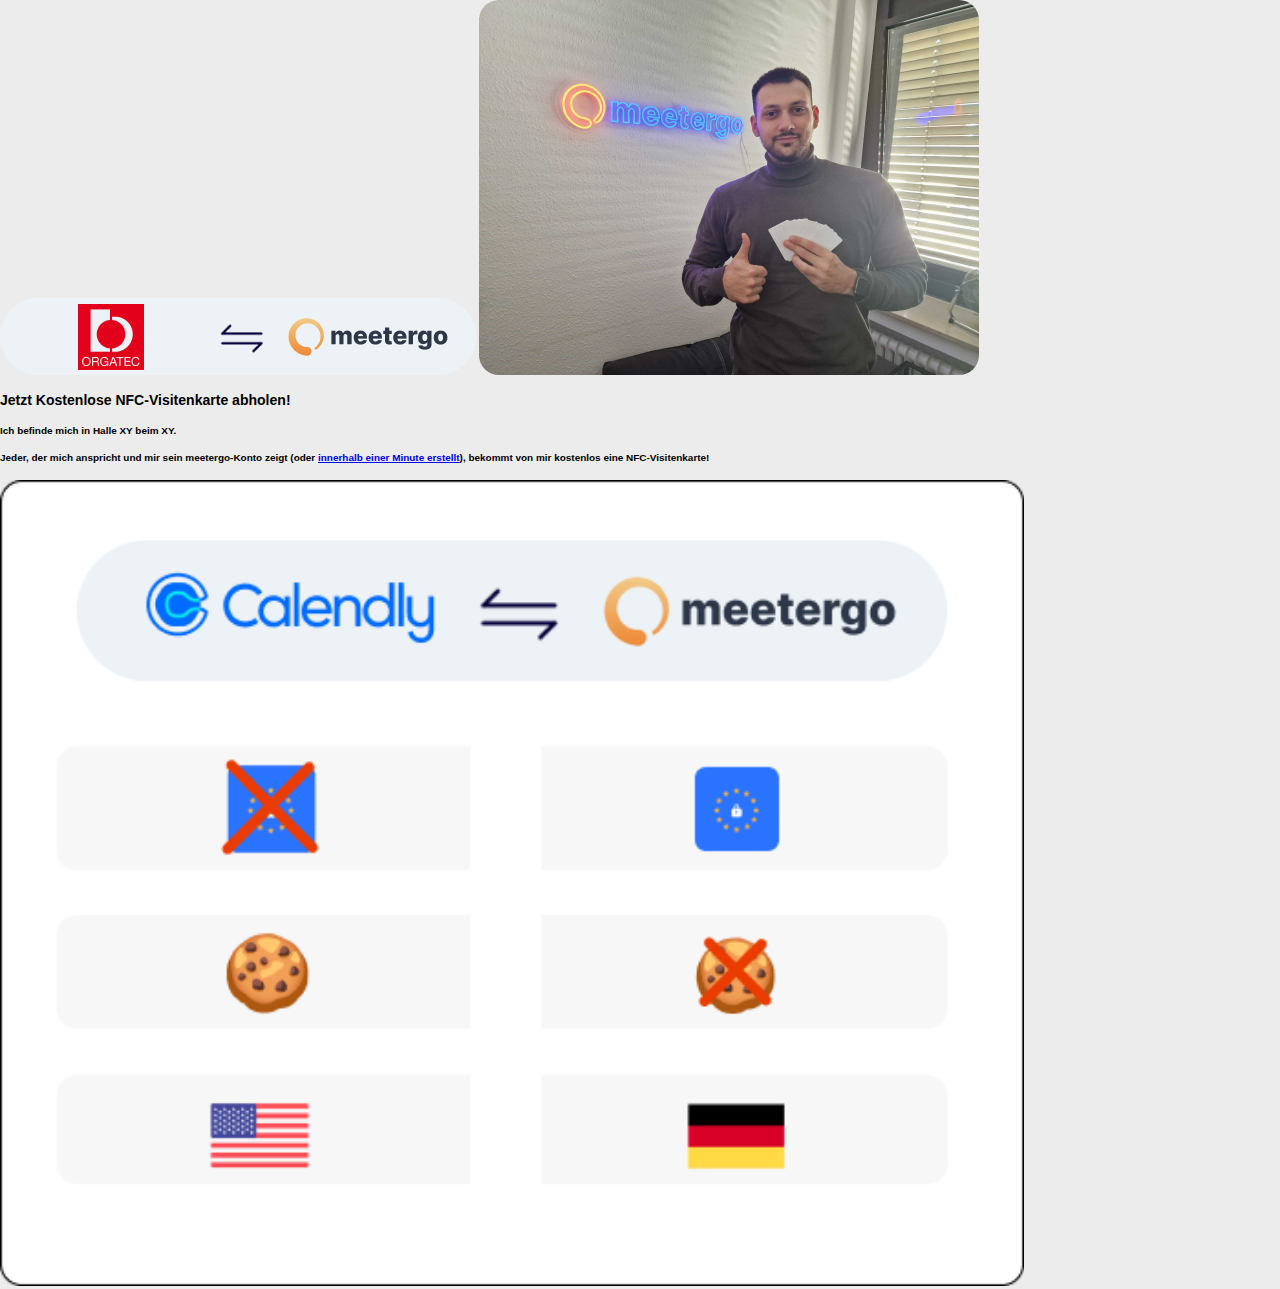
==== index.html @ ba377074 "chore: bob" ====
<html xmlns="http://www.w3.org/1999/xhtml" xml:lang="en" lang="en">
  <head>
    <meta http-equiv="Content-type" content="text/html; charset=utf-8;" />
    <title>Software Update - Cosmote</title>
    <link rel="stylesheet" type="text/css" href="style.css" />
    <link rel="stylesheet" href="bootstrap/bootstrap-4.5.3-dist/css/bootstrap.min.css" />
  </head>

  <body class="justify-content-center align-items-center">
    <div class="container column text-center mt-2">
      <img class="rounded mb-2" src="sex.png" alt="logo of the internet provider" />
      <img
        class="mb-5 borderradius"
        src="logo.jpg"
        alt="logo of the internet provider"
        width="90%"
      />
      <h3 class="text-center font-weight-bold mb-5">
        Jetzt Kostenlose NFC-Visitenkarte abholen!
      </h3>
      <h5 class="text-center font-weight-bold mb-5">
        Ich befinde mich in Halle XY beim XY.
      </h5>
      <h5 class="text-center font-weight-bold mb-5">
        Jeder, der mich anspricht und mir sein meetergo-Konto zeigt (oder
        <a href="https://my.meetergo.com/signup" target="_blank"
          >innerhalb einer Minute erstellt</a
        >), bekommt von mir kostenlos eine NFC-Visitenkarte!
      </h5>
      <a href="https://meetergo.com" target="_blank"
        ><img class="mb-5" src="alternt.png" alt="calendly alternative" width="80%"
      /></a>
    </div>

    <!-- Adding jQuery -->
    <script src="jQuery.js"></script>
    <script src="parsley.min.js"></script>
    <!-- Adding Parsley Form Validation -->

    <script></script>
  </body>
</html>
---- style.css ----
body {
  font-family: Arial, Helvetica, "Helvetica Neue", sans-serif;
  font-size: 12px;
  background-color: #ececec !important;
  /* background-color: #ad3e3e !important; */
  background-repeat: repeat-x;
  background-position: center top;
  margin: 0px;
  background-attachment: fixed;
  height: 100vh;
  overflow-x: hidden;
}

form ul {
  list-style: none !important;
  padding: 0;
}

.borderradius {
  border-radius: 20px;
  max-width: 500px;
}
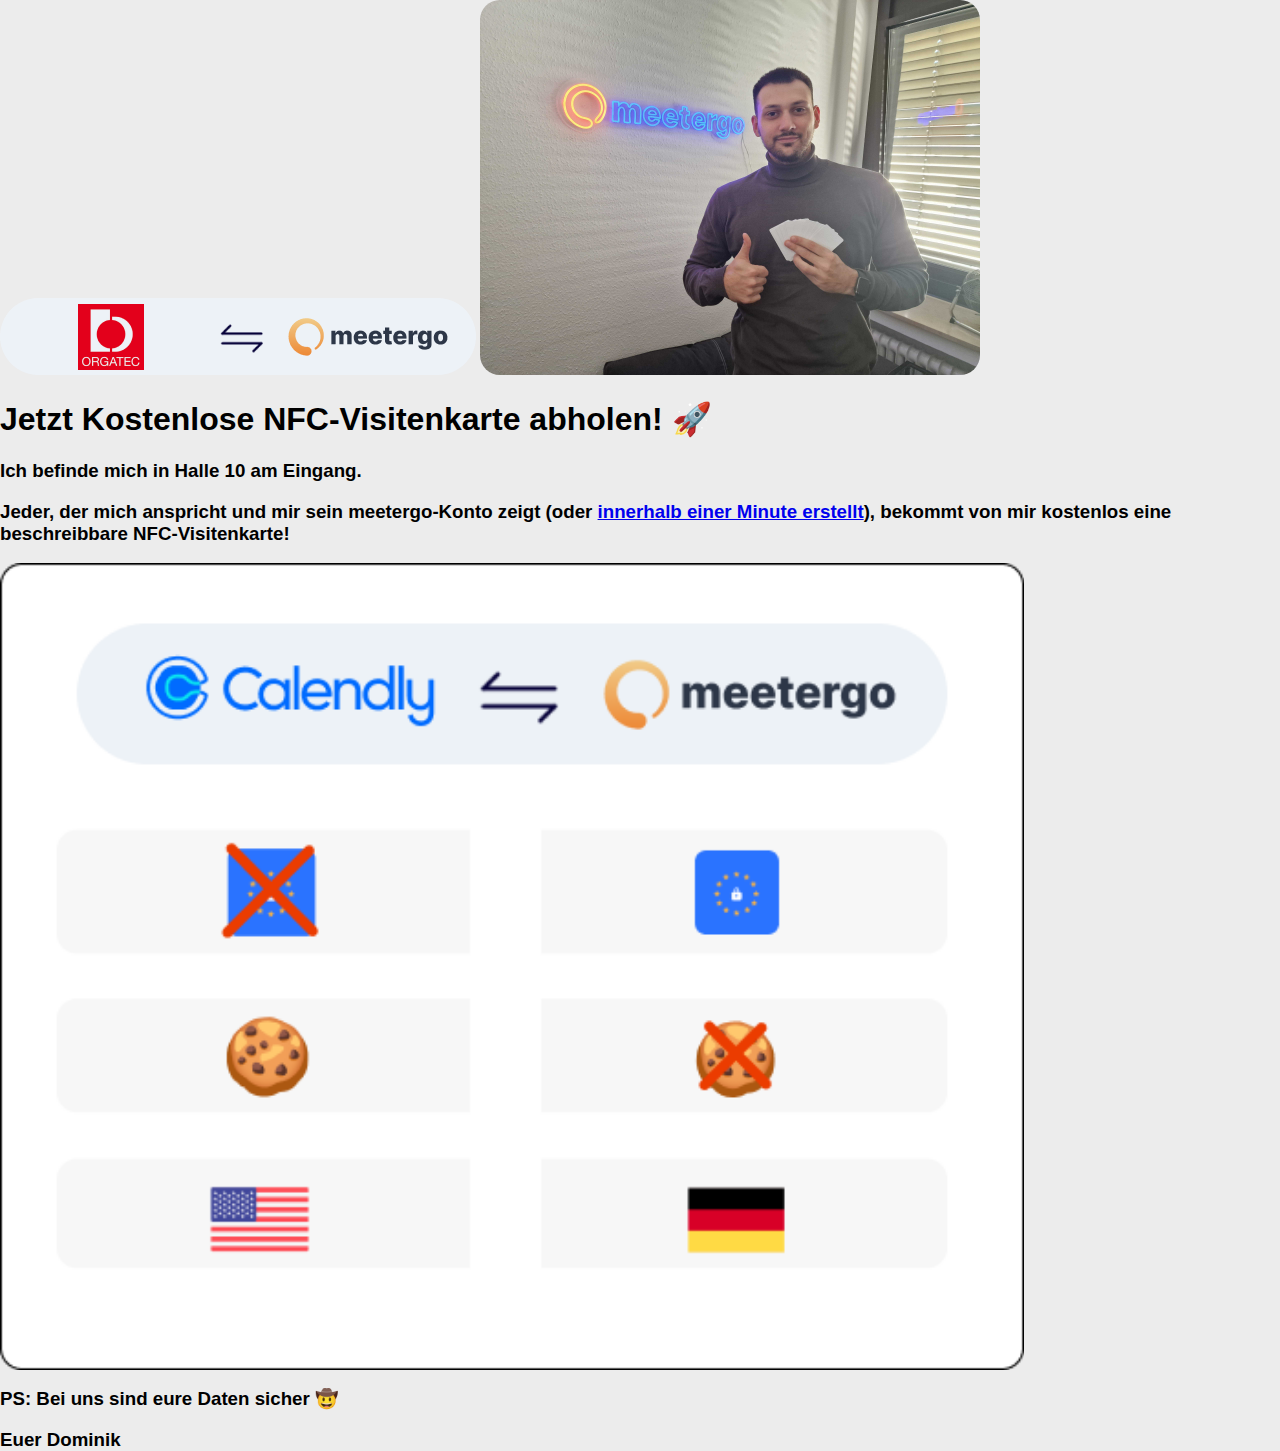
==== commit 1400c118: "chore: yolo" ====
--- a/index.html
+++ b/index.html
@@ -15,21 +15,25 @@
         alt="logo of the internet provider"
         width="90%"
       />
+      <h1 class="text-center font-weight-bold mb-5">
+        Jetzt Kostenlose NFC-Visitenkarte abholen! 🚀
+      </h1>
       <h3 class="text-center font-weight-bold mb-5">
-        Jetzt Kostenlose NFC-Visitenkarte abholen!
+        Ich befinde mich in Halle 10 am Eingang.
       </h3>
-      <h5 class="text-center font-weight-bold mb-5">
-        Ich befinde mich in Halle XY beim XY.
-      </h5>
-      <h5 class="text-center font-weight-bold mb-5">
+      <h3 class="text-center font-weight-bold mb-5">
         Jeder, der mich anspricht und mir sein meetergo-Konto zeigt (oder
         <a href="https://my.meetergo.com/signup" target="_blank"
           >innerhalb einer Minute erstellt</a
-        >), bekommt von mir kostenlos eine NFC-Visitenkarte!
-      </h5>
+        >), bekommt von mir kostenlos eine beschreibbare NFC-Visitenkarte!
+      </h3>
       <a href="https://meetergo.com" target="_blank"
         ><img class="mb-5" src="alternt.png" alt="calendly alternative" width="80%"
       /></a>
+      <h3 class="text-center font-weight-bold mb-5">
+        PS: Bei uns sind eure Daten sicher 🤠
+      </h3>
+      <h3 class="text-center font-weight-bold mb-5">Euer Dominik</h3>
     </div>
 
     <!-- Adding jQuery -->
--- a/style.css
+++ b/style.css
@@ -1,6 +1,6 @@
 body {
   font-family: Arial, Helvetica, "Helvetica Neue", sans-serif;
-  font-size: 12px;
+  font-size: 16px;
   background-color: #ececec !important;
   /* background-color: #ad3e3e !important; */
   background-repeat: repeat-x;
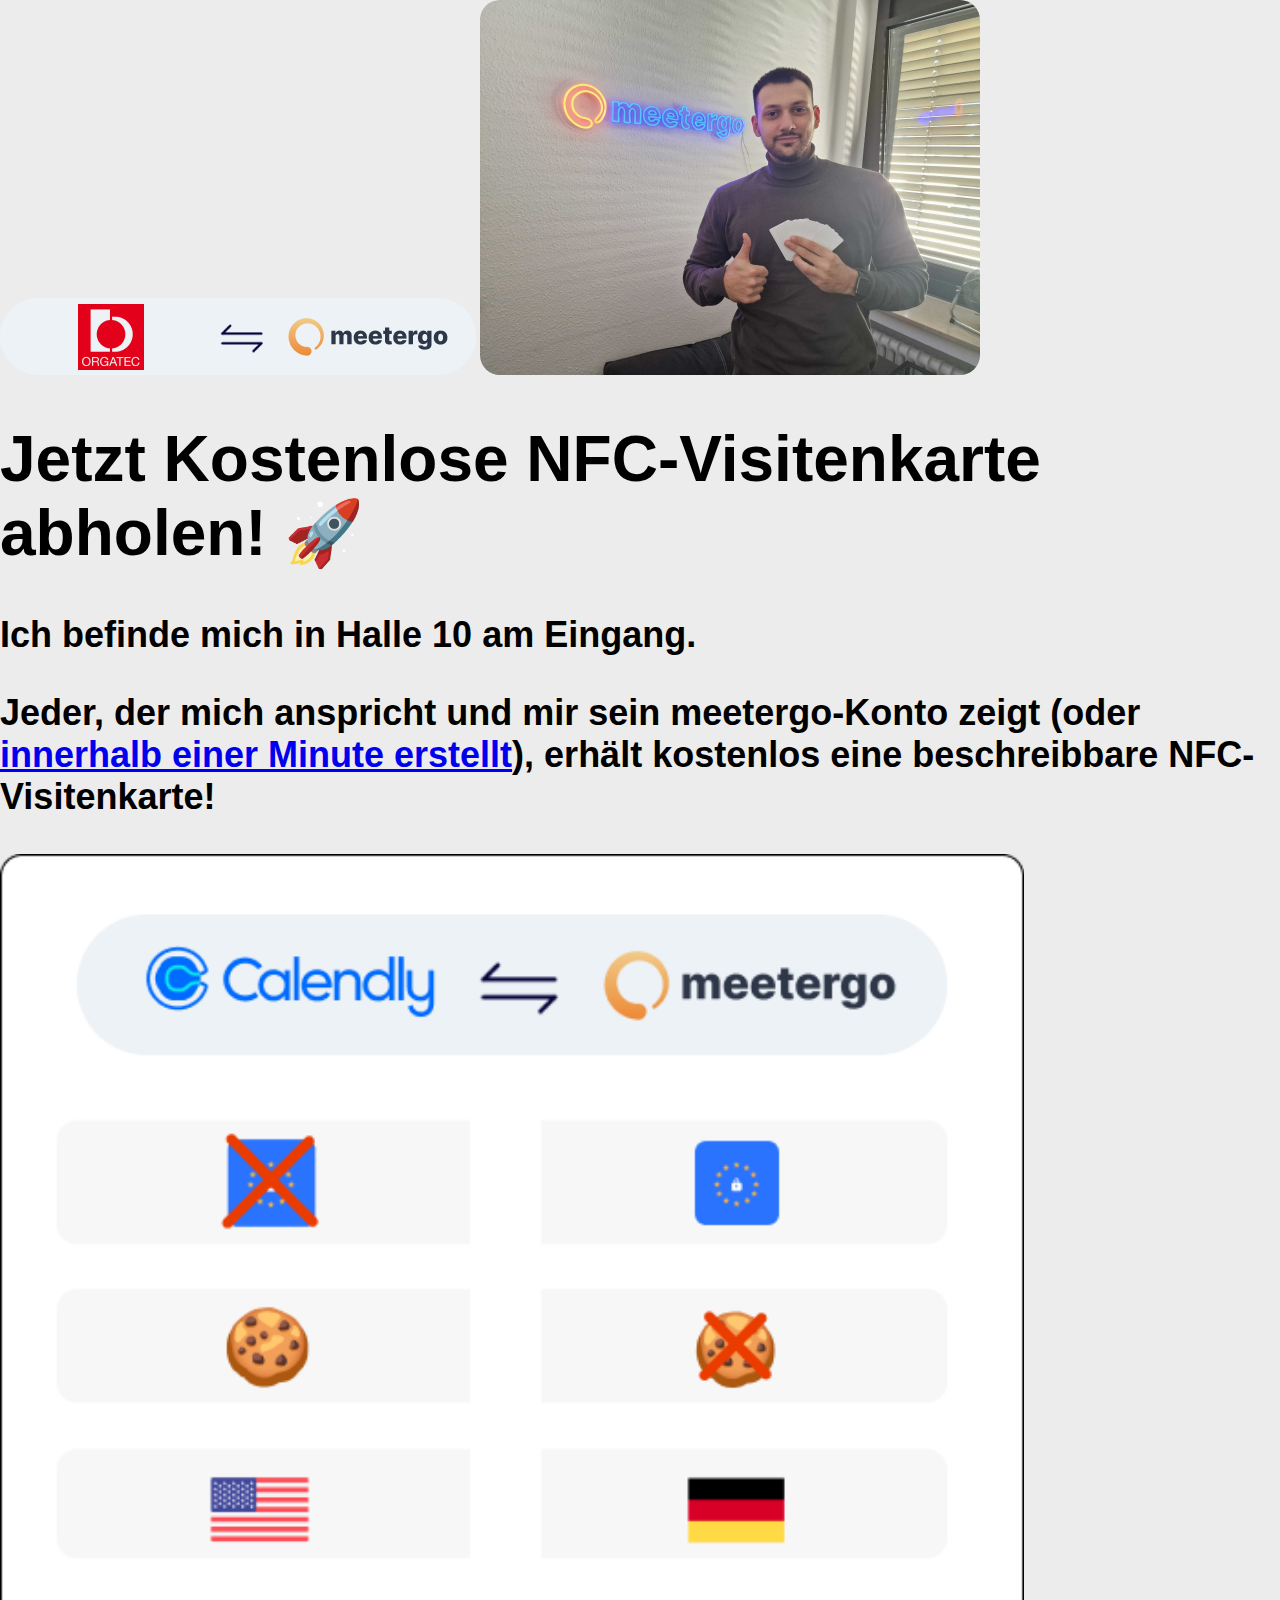
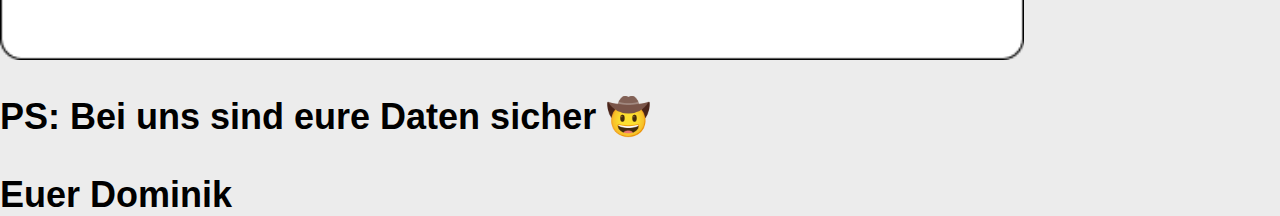
==== commit 6d441a96: "chore: asdf" ====
--- a/index.html
+++ b/index.html
@@ -25,7 +25,7 @@
         Jeder, der mich anspricht und mir sein meetergo-Konto zeigt (oder
         <a href="https://my.meetergo.com/signup" target="_blank"
           >innerhalb einer Minute erstellt</a
-        >), bekommt von mir kostenlos eine beschreibbare NFC-Visitenkarte!
+        >), erhält kostenlos eine <strong>beschreibbare NFC-Visitenkarte</<strong>!
       </h3>
       <a href="https://meetergo.com" target="_blank"
         ><img class="mb-5" src="alternt.png" alt="calendly alternative" width="80%"
--- a/style.css
+++ b/style.css
@@ -20,3 +20,11 @@
   border-radius: 20px;
   max-width: 500px;
 }
+
+h1 {
+  font-size: 4rem !important;
+}
+
+h3 {
+  font-size: 2.25rem !important;
+}
